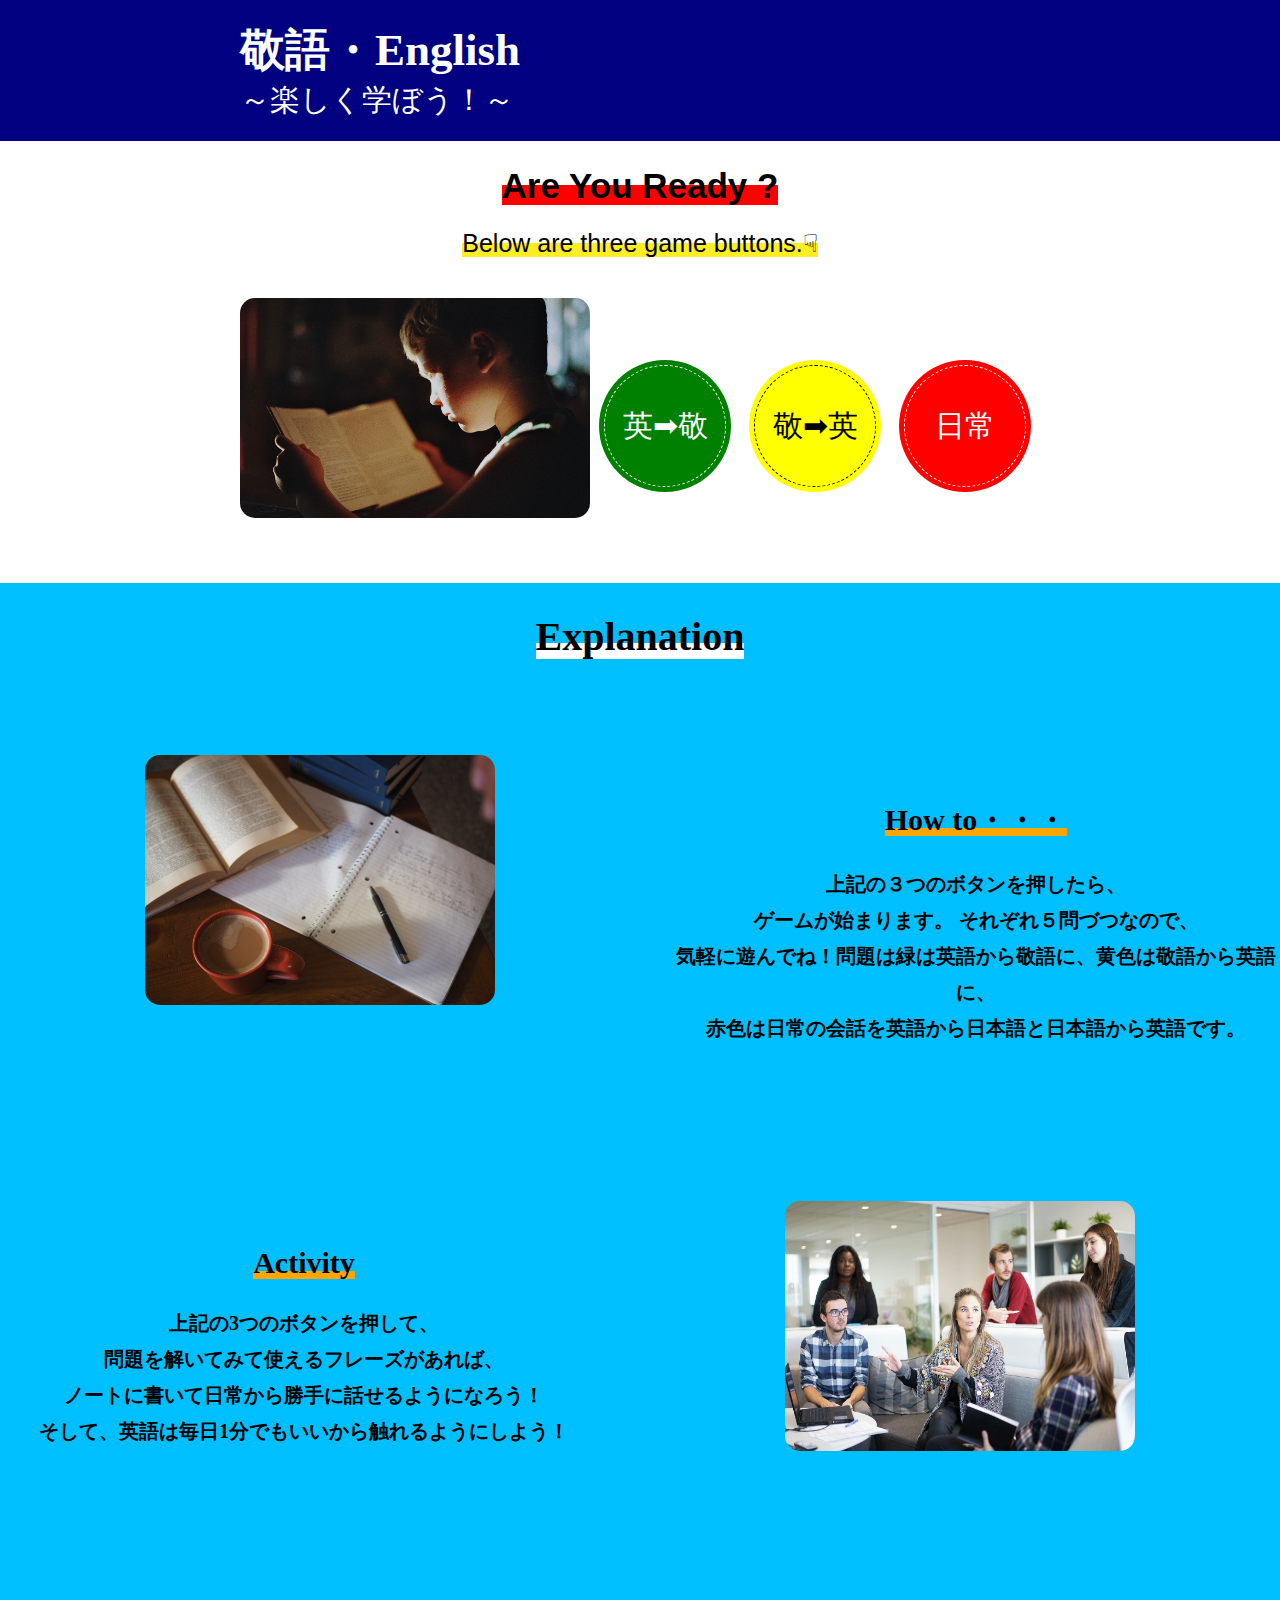
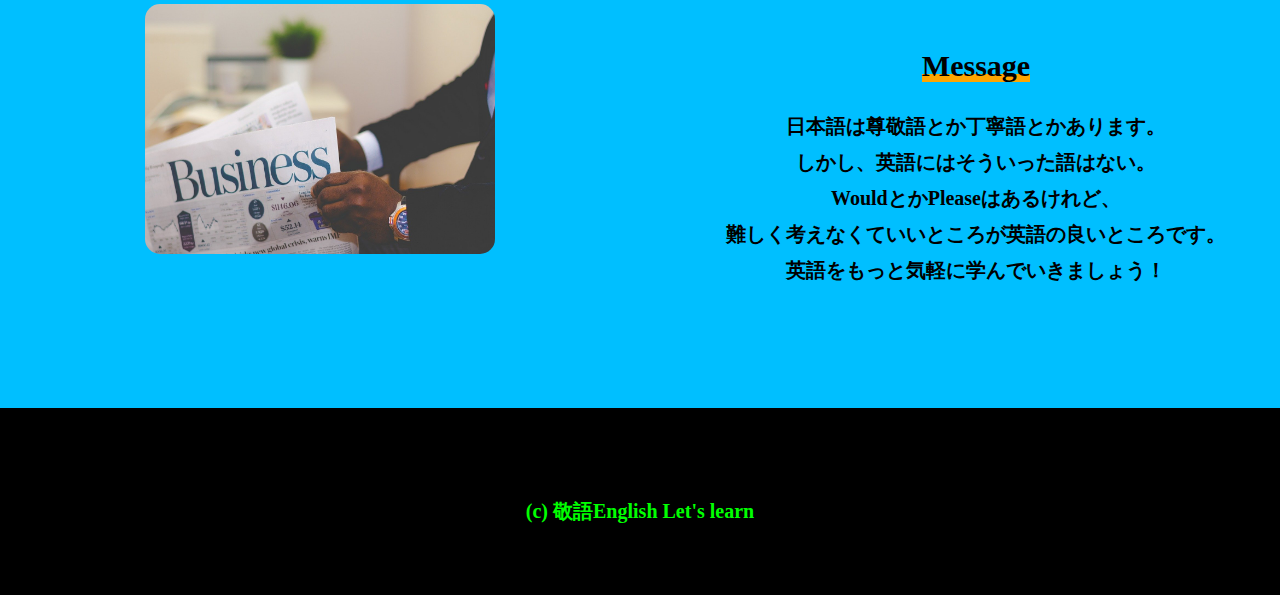
==== index.html @ c65bba2f "Add files via upload" ====
<!DOCTYPE html>
<html lang="ja">
<head>
  <meta charset="UTF-8">
  <meta name="viewport" content="width=device-width, initial-scale=1.0">
  <meta name="description" content="CSS Animation a type">
  <title>Let's learn together</title>
  <!-- CSS only -->
<link href="https://cdn.jsdelivr.net/npm/bootstrap@5.0.0-beta1/dist/css/bootstrap.min.css" rel="stylesheet" integrity="sha384-giJF6kkoqNQ00vy+HMDP7azOuL0xtbfIcaT9wjKHr8RbDVddVHyTfAAsrekwKmP1" crossorigin="anonymous">
  <link rel="stylesheet" href="main.css">
  <link rel="shortcut icon" href="favicon.ico" type="image/x-icon">
</head>
<body>
  <header>
    <div class="cont">

      <div class="text">
        <h1 id="h1">敬語・English</h1>
        <p id="p">～楽しく学ぼう！～</p>
      </div>
    </div>
  </header>

  <div class="title">
    <h1><span class="pan">Are You Ready ?</span> </h1>
    <p><span class="bread">Below are three game buttons.☟</span></p>
  </div>

  <div class="grako">

    <div id="pic">
      <img src="img/boy.png" alt="トップの画像兼無料素材です" width="350" height="220">
    </div>

    <div id="button">
      <a href="subEnglish/index1.html" class="btn-circle-stitch" id="btn">英➡敬</a>
    </div>
    <div id="button">
      <a href="subJapan/index2.html" class="btn-circle-stitch2" id="btn">敬➡英</a>
    </div>
    <div id="button">
      <a href="subDay/index3.html" class="btn-circle-stitch3" id="btn">日常</a>
    </div>
  </div>


<section class="feature">
  <h1><span class="marker-border-1">Explanation</span></h1>

    <div class="pocket">
      <section>
        <div class="phot">
          <img src="img/coffee.png" alt="" width="350" height="250">
        </div>
      <div class="info">
        <h2><span class="marker">How to・・・</span></h2>
        <p>上記の３つのボタンを押したら、<br>ゲームが始まります。  それぞれ５問づつなので、<br>気軽に遊んでね！問題は緑は英語から敬語に、黄色は敬語から英語に、<br>赤色は日常の会話を英語から日本語と日本語から英語です。</p>
      </div>
      </section>
      <section>
        <div class="phot">
          <img src="img/work.png" alt="" width="350" height="250">
        </div>
      <div class="info">
        <h2><span class="marker">Activity</span></h2>
        <p>上記の3つのボタンを押して、<br>問題を解いてみて使えるフレーズがあれば、 <br> ノートに書いて日常から勝手に話せるようになろう！<br>そして、英語は毎日1分でもいいから触れるようにしよう！</p>
      </div>
      </section>
      <section>
        <div class="phot">
          <img src="img/business.png" alt="" width="350" height="250">
        </div>
      <div class="info">
        <h2><span class="marker">Message</span></h2>
        <p>日本語は尊敬語とか丁寧語とかあります。 <br> しかし、英語にはそういった語はない。<br>WouldとかPleaseはあるけれど、 <br> 難しく考えなくていいところが英語の良いところです。<br> 英語をもっと気軽に学んでいきましょう！</p>
      </div>
      </section>
    </div>

 </section>

<footer>
  <p>(c) 敬語English  Let's learn</p>
</footer>
  

    <script src="main.js"></script>
</body>
</html>
---- main.css ----
body {
  margin: 0;
  font-family: 'Times New Roman', Times, serif;
  font-size: 30px;
}

header {
  background-color: navy;
  color: white;
  padding: 20px;
  margin: 0
}

header h1,
header p {
  margin: 0;
  padding: 0;
}


header h1 {
  font-size: 45px;
}

.title > h1 {
  text-align: center;
  margin-top: 25px;
  font-size: 35px;
  font-family: Impact, Haettenschweiler, 'Arial Narrow Bold', sans-serif;
  font-weight: bold;
}


.title > p {
  text-align: center;
  margin-top: 10px;
  font-size: 25px;
  font-family: Impact, Haettenschweiler, 'Arial Narrow Bold', sans-serif;

}

.title .pan {
  background: linear-gradient(transparent 50%, red 0%);
}

.title .bread {
  background: linear-gradient(transparent 50%, #fcee21 0%);
}

#pic img {
  display: block;
  margin: auto;
  border-radius: 15px;
  margin-top: 15px;
}

@keyframes left{
  0%{
    transform: translateX(50);
  }
  100%{
    transform: translateY(-35px);
  }
}


.btn-circle-stitch {
  display: inline-block;
  text-decoration: none;
  background: green;
  color: #FFF;
  width: 120px;
  height: 120px;
  line-height: 120px;
  border-radius: 50%;
  text-align: center;
  overflow: hidden;
  box-shadow: 0px 0px 0px 5px green;
  border: dashed 1px #FFF;
  transition: .4s;
  display: block;
  margin: auto;
  margin-top: 50px;
  animation: left 2s .3s ease-out infinite alternate;
}

.btn-circle-stitch:hover {
  background: rgb(1, 73, 1);
  box-shadow: 0px 0px 0px 5px rgb(1, 75, 1);
}

@keyframes left{
  0%{
    transform: translateX(50);
  }
  100%{
    transform: translateY(-35px);
  }
}

.btn-circle-stitch2 {
  display: inline-block;
  text-decoration: none;
  background: yellow;
  color: black;
  width: 120px;
  height: 120px;
  line-height: 120px;
  border-radius: 50%;
  text-align: center;
  overflow: hidden;
  box-shadow: 0px 0px 0px 5px yellow;
  border: dashed 1px black;
  transition: .4s;
  display: block;
  margin: auto;
  margin-top: 50px;
  animation: left 2s .3s ease-out infinite alternate;
}

.btn-circle-stitch2:hover {
  background: rgb(189, 140, 5);
  box-shadow: 0px 0px 0px 5px rgb(189, 140, 5);
}

@keyframes left{
  0%{
    transform: translateX(50);
  }
  100%{
    transform: translateY(-35px);
  }
}

.btn-circle-stitch3 {
  display: inline-block;
  text-decoration: none;
  background: red;
  color: #FFF;
  width: 120px;
  height: 120px;
  line-height: 120px;
  border-radius: 50%;
  text-align: center;
  overflow: hidden;
  box-shadow: 0px 0px 0px 5px red;
  border: dashed 1px #FFF;
  transition: .4s;
  display: block;
  margin: auto;
  margin-top: 50px;
  animation: left 2s .3s ease-out infinite alternate;
}

.btn-circle-stitch3:hover {
  background: rgb(126, 26, 26);
  box-shadow: 0px 0px 0px 5px rgb(126, 26, 26);
}

section {
  background-color: deepskyblue;
  margin-top: 65px;
  padding-bottom: 30px;
}

.feature > h1 {
  font-size: 40px;
  text-align: center;
  padding: 30px 0;
}

.marker-border-1{
  background:linear-gradient(transparent 65%, white 0%);
}

.info > h2 {
  font-size: 30px;
  font-family: cursive;
}

.info > h2 .marker {
  background:linear-gradient(transparent 75%, orange 0%);
}

.pocket .info > p {
  font-size: 20px;
  font-weight: bold;
  line-height: 1.8;
  margin-top: 20px;
}

.pocket {
  text-align: center;
  
}

.pocket .info {
  margin-top: 20px;
}

.phot img {
  border-radius: 15px;
}

.feature section {
  padding-bottom: 70px;
}




@media (min-width: 900px) {
  header .cont {
    width: 800px;
    margin: 0 auto;
  }

 header .text {
   width: 60%;
   align-self: center;
 }

 .grako {
   display: flex;
   width: 800px;
   margin: 0 auto;
 }

 .grako #button {
   width: 800px;
   align-self: center;
 }




 /* ここ大事 */
 .feature section {
  display: flex;
  justify-content: space-between;
}
/* ここ大事 */
.feature section:nth-child(even) {
 flex-direction: row-reverse;
}

.feature .phot {
  width: 50%;
}

.feature .info {
  width: calc(50% - 32px);
}


}


footer {
  background-color: black;
  color: lime;
  text-align: center;
  font-size: 20px;
  font-weight: bold;
  margin-bottom: 0;
  padding: 70px 0;
}

footer > p {
  margin-bottom: 0;
}
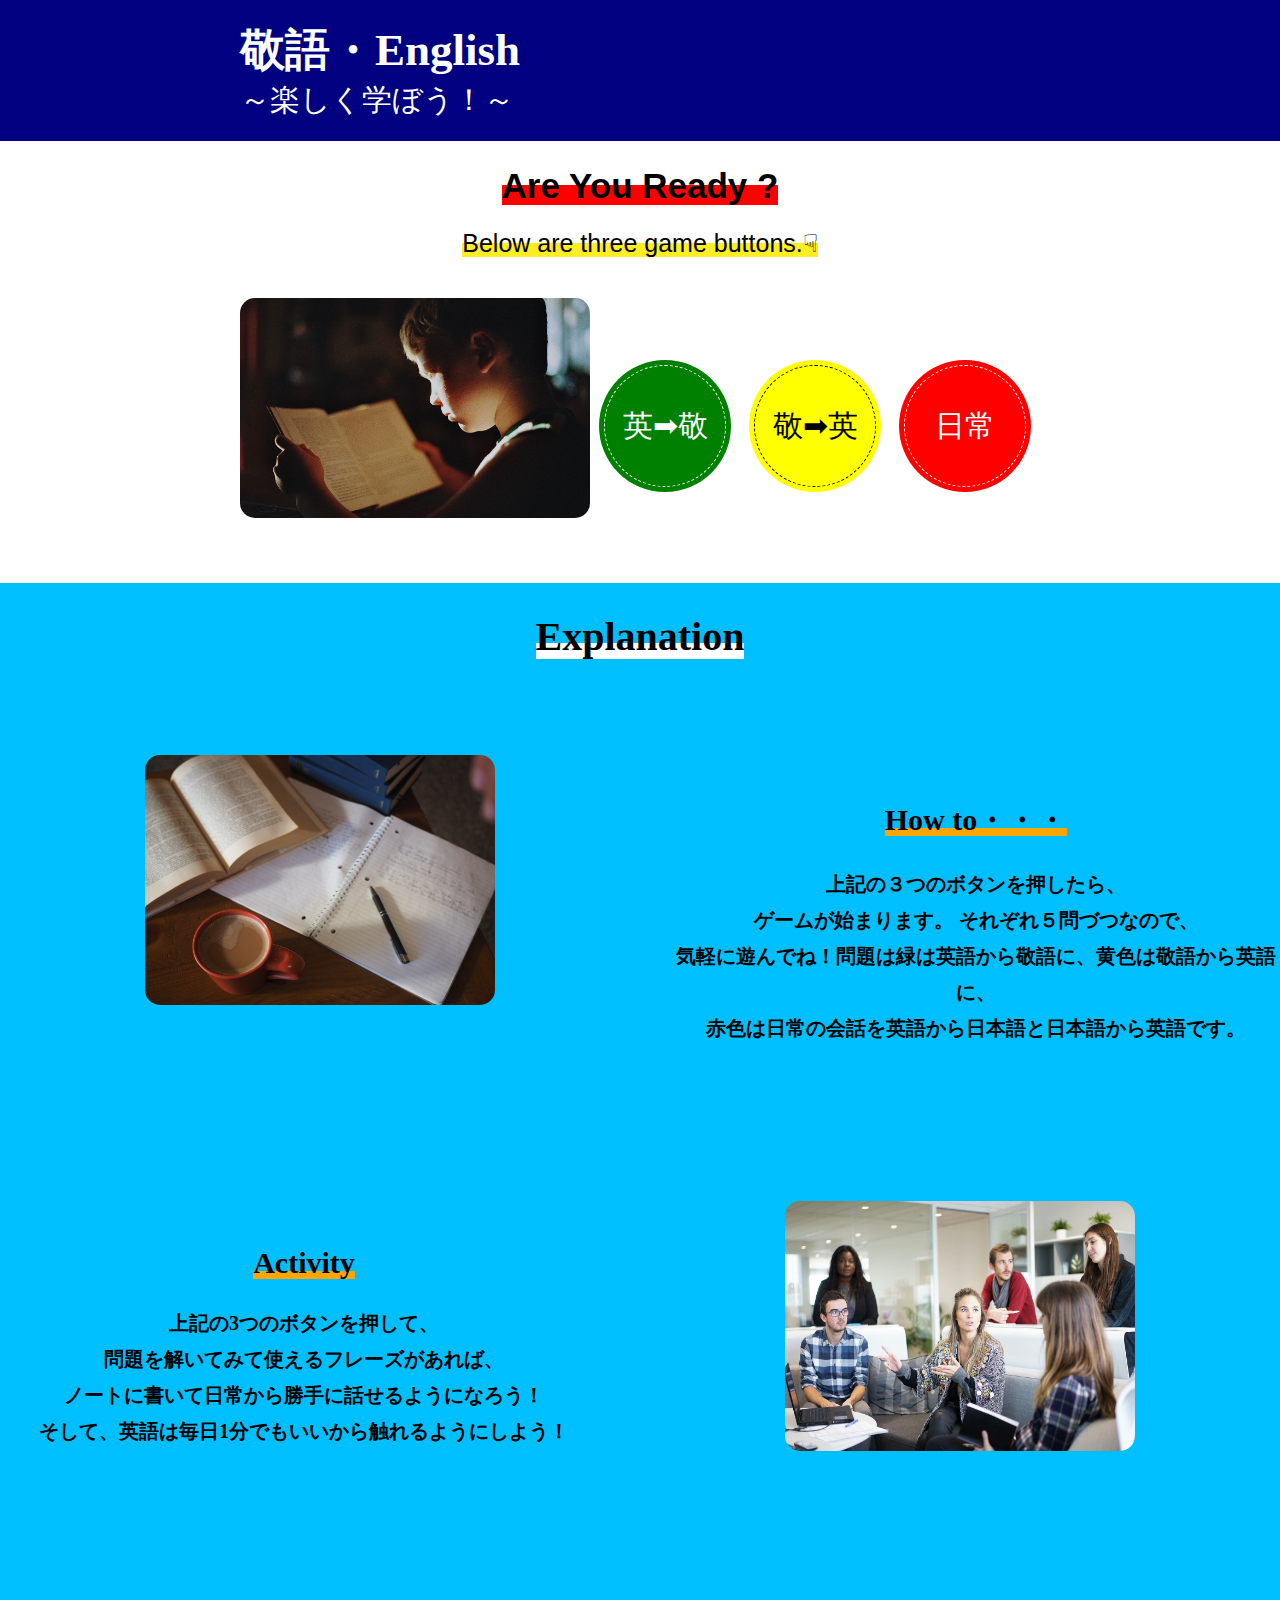
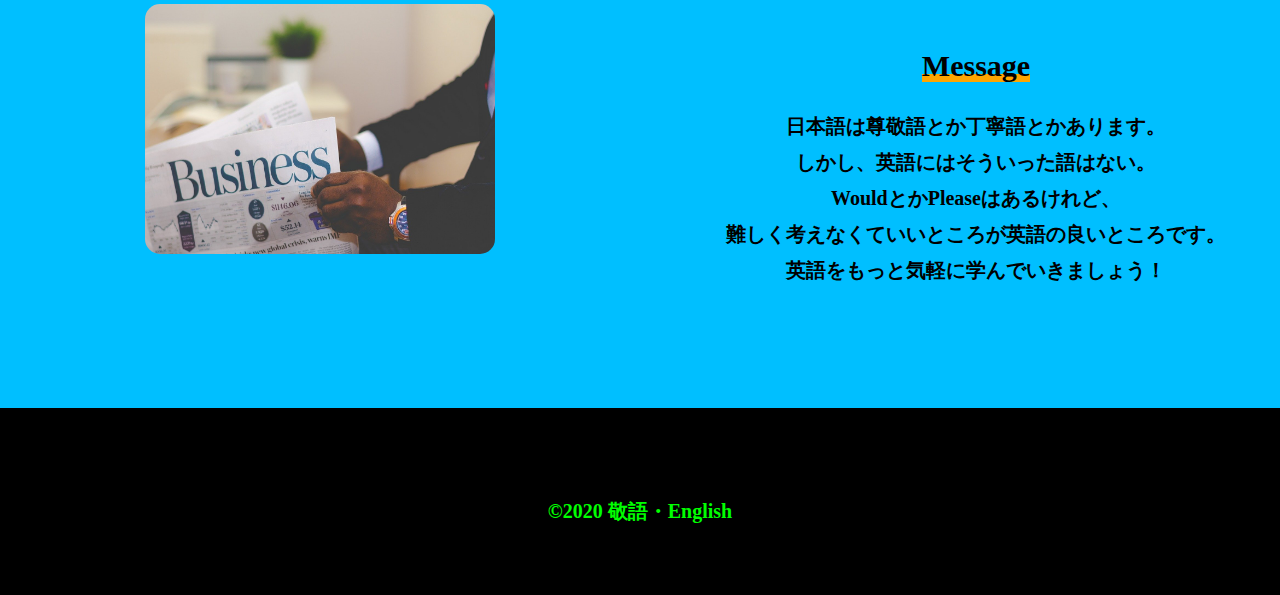
==== commit 0c3f5fe5: "footerを変更" ====
--- a/index.html
+++ b/index.html
@@ -80,10 +80,10 @@
  </section>
 
 <footer>
-  <p>(c) 敬語English  Let's learn</p>
+  <p>©2020 敬語・English</p>
 </footer>
   
 
     <script src="main.js"></script>
 </body>
-</html>+</html>
